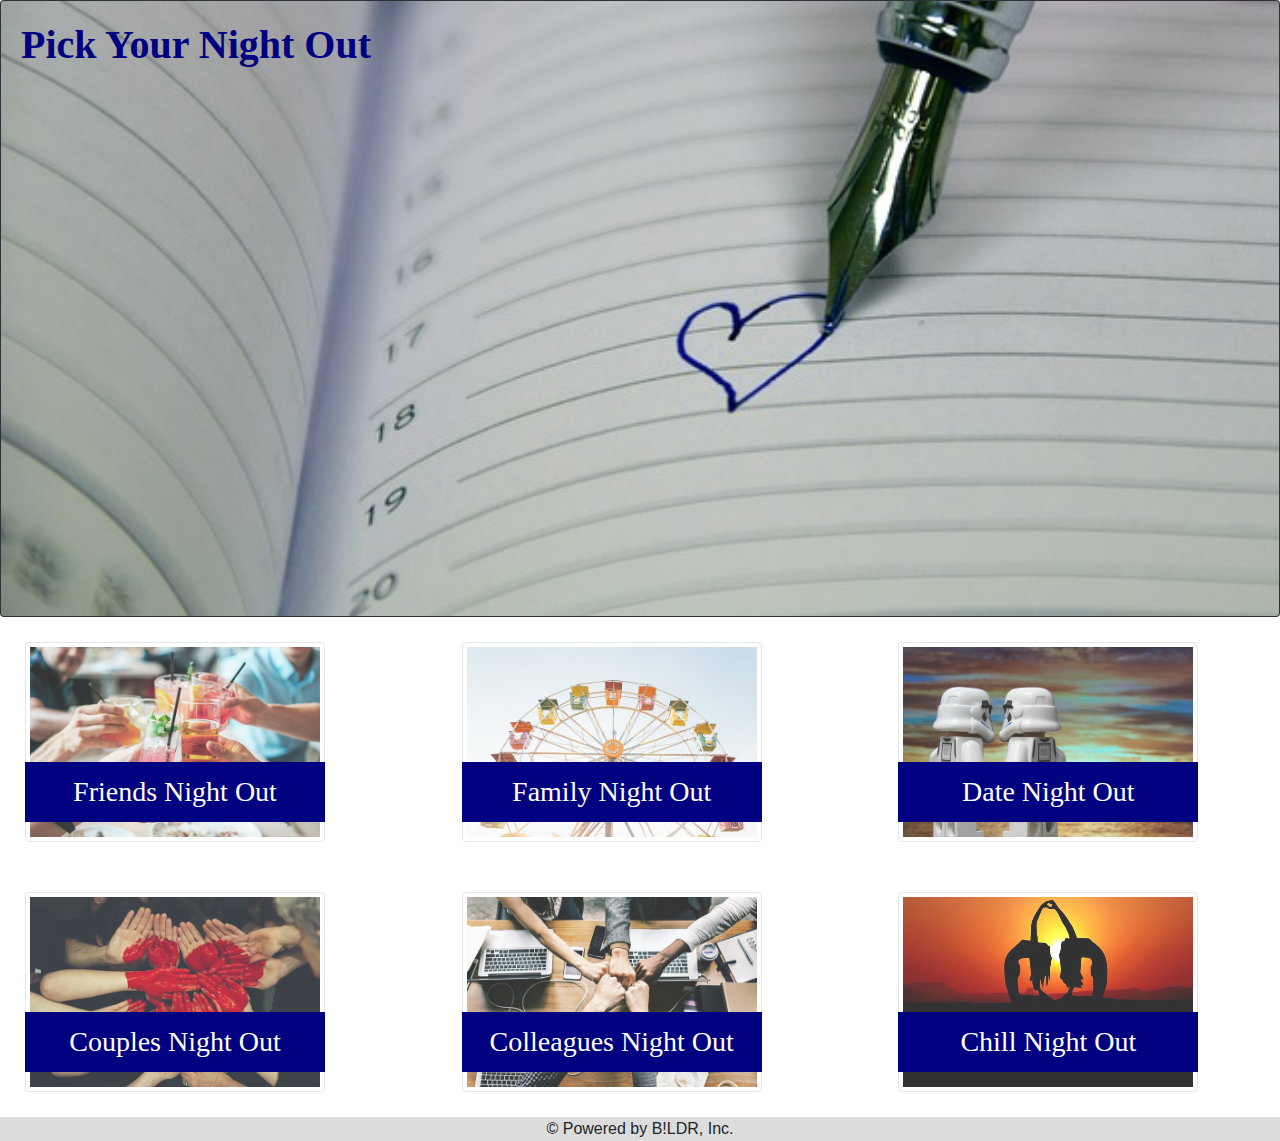
==== index.html @ c1fccd1b "Merge branch 'Devanshi'" ====
<html>
<head>
    <title>Night Out Roulette</title>
    <script src="https://maxcdn.bootstrapcdn.com/bootstrap/4.0.0/js/bootstrap.min.js"></script>
    <link rel="stylesheet" href="https://maxcdn.bootstrapcdn.com/bootstrap/4.0.0/css/bootstrap.min.css">
    <link rel="stylesheet" href="assets/css/style.css">

</head>

<body>
        
        <div class="card bg-dark text-white">
                <img class="card-img" src="assets/images/book-1945499_640.jpg" alt="Card image">
                <div class="card-img-overlay">
                  <h1 class="card-title">Pick Your Night Out</h1>
                </div>
  
              </div>

        <div class="row">
        <!--<section class="main-container">-->
        <div class="col-4">
        <div class="nightOut">
            <a href="FriendsNightOut.html">
            <img src="assets/images/friends.jpg" class="img-thumbnail round" 
            alt="friendsnightout">
            <h3>Friends Night Out</h3></a>
        </div>
        </div>

        <div class="col-4">
        <div class="nightOut">
            <a href="FamilyNightOut.html">
            <img src="assets/images/family.jpg" alt="familynightout" class="img-thumbnail round">
            <h3>Family Night Out</h3></a>
        </div>
        </div>

        <div class="col-4">
        <div class="nightOut">
            <a href="DateNightOut.html">
            <img src="assets/images/date.jpg" class="img-thumbnail round" 
            alt="datenightout">
            <h3>Date Night Out</h3></a>
        </div>
        </div>
    </div>

        <div class="row">
        <div class="col-4">
        <div class="nightOut">
            <a href="CouplesNightOut.html">
            <img src="assets/images/couples.jpg" class="img-thumbnail round" 
            alt="couplesnightout">
            <h3>Couples Night Out</h3></a>
        </div>
        </div>

        <div class="col-4">
        <div class="nightOut">
            <a href="ColleaguesNightOut.html">
            <img src="assets/images/colleagues.jpg" class="img-thumbnail round"
            alt="colleaguesnightout">
            <h3>Colleagues Night Out</h3></a>
        </div>
        </div>

        <div class="col-4">
        <div class="nightOut">
            <a href="ChillNightOut.html">
            <img src="assets/images/chillsunset.jpg" class="img-thumbnail round" 
            alt="chillnightout">
            <h3>Chill Night Out</h3></a>
        </div>
        </div>
        <!-- </section> -->
        </div>

        <footer>
                <div class="footer-container">
                    &copy; Powered by B!LDR, Inc.
                </div>
            </footer>


</body>
</html>
---- assets/css/style.css ----
nav {
    border-bottom: 1px solid gray;
}

.navbar {
    background: transparent;
}

.container {
    width: 100%;
    max-width: 960px;
    margin: 0 auto;
    clear: both;
}

h1, h2, h3 {
    font-family: 'Georgia', Georgia, 'Times New Roman', Times, serif;
    font-weight: 700;
    color: navy;
}


.main-container {
    background: #fff;
    padding: 30px;
    width: 100%; 
    float: left;
    border: 1px solid #ddd;
    
}

.nightOut {
    width: 300px;
    height: 200px;
    overflow: auto;
    position: relative;
 
    margin: 25px;
}

.nightOut:nth-child(even) {
    margin-right: 40px;
}

.nightOut img {
    width: 100%;
    height: 100%;
    opacity: .8;
}

.nightOut h3 {
    border-bottom: 0;
    background: navy;
    color: #fff;
    text-align: center;
    position: absolute;
    bottom: 20px;
    padding:15px;
    width:100%;
    line-height: 30px;
    margin-bottom: 0;
    font-weight: 300;
}

.card-img {
    width: 100%;
    height: 25%;
    color: navy;
}

.card-text {
    float: right;
}

.card-title {
    margin-bottom: 5%;
}

.footer-container {
    width: 100%;
    margin: 0 auto;
    clear: both;
    background: gainsboro;
    text-align: center;
}
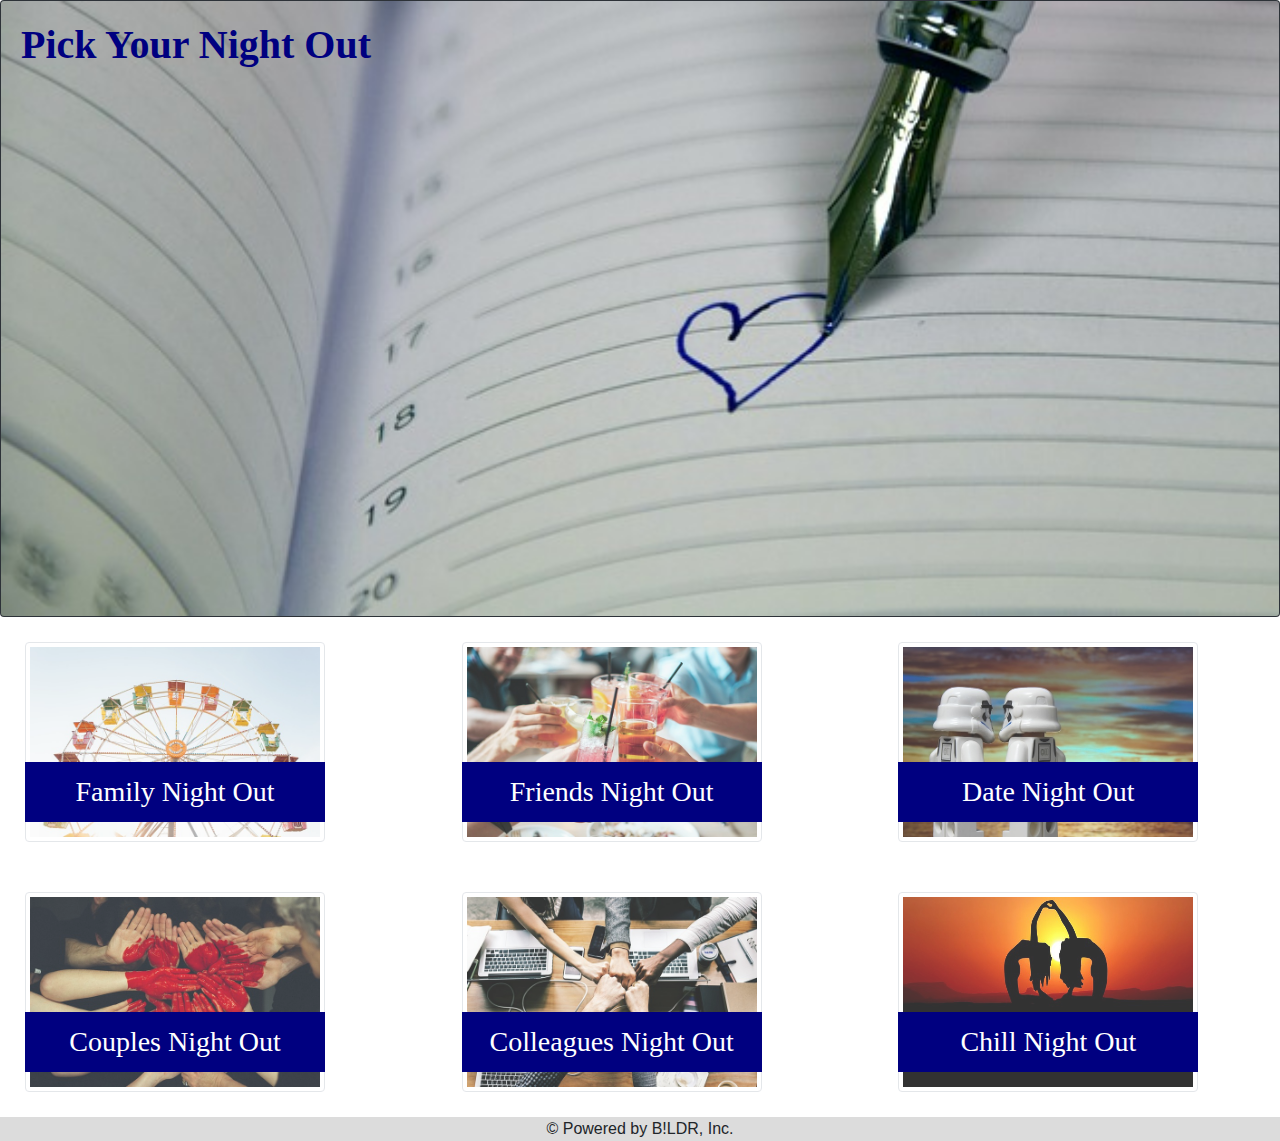
==== commit 85d38ee3: "mergeing done" ====
--- a/index.html
+++ b/index.html
@@ -19,20 +19,21 @@
 
         <div class="row">
         <!--<section class="main-container">-->
+
+        <div class="col-4">
+        <div class="nightOut">
+            <a href="FamilyNightOut.html">
+            <img src="assets/images/family.jpg" alt="familynightout" class="img-thumbnail round">
+            <h3>Family Night Out</h3></a>
+        </div>
+        </div>
+
         <div class="col-4">
         <div class="nightOut">
             <a href="FriendsNightOut.html">
             <img src="assets/images/friends.jpg" class="img-thumbnail round" 
             alt="friendsnightout">
             <h3>Friends Night Out</h3></a>
-        </div>
-        </div>
-
-        <div class="col-4">
-        <div class="nightOut">
-            <a href="FamilyNightOut.html">
-            <img src="assets/images/family.jpg" alt="familynightout" class="img-thumbnail round">
-            <h3>Family Night Out</h3></a>
         </div>
         </div>
 
--- a/assets/css/style.css
+++ b/assets/css/style.css
@@ -1,5 +1,43 @@
+body {
+    
+}
+
+.chillpage {
+    background: #ffffff url("../images/animatedwomanwithballoons.jpg") no-repeat right top;
+    /*background-image: url("../images/girlredballoon.jpg");
+    background-size: cover;*/
+}
+
+.colleaguepage {
+    background: #ffffff url("../images/animatedwomanwithballoons.jpg") no-repeat right top;
+}
+
+.couplespage {
+    background: #ffffff url("../images/animatedwomanwithballoons.jpg") no-repeat right top;
+}
+
+.datepage {
+    background: #ffffff url("../images/animatedwomanwithballoons.jpg") no-repeat right top;
+}
+
+.familypage {
+    background: #ffffff8a url("../images/animatedcarnival.png") no-repeat;
+    background-size: cover;
+}
+
+.friendspage {
+    background: #ffffff url("../images/animatedwomanwithballoons.jpg") no-repeat right top;
+}
+
+/*.otherpages {
+    background: #ffffff url("../images/up-balloons.png") no-repeat right top;
+    
+    margin-right: 0px;
+    
+  }*/
+
 nav {
-    border-bottom: 1px solid gray;
+    border-bottom: 1px solid rgb(173, 172, 172);
 }
 
 .navbar {
@@ -82,4 +120,40 @@
     clear: both;
     background: gainsboro;
     text-align: center;
-}+}
+
+.navbar-brand {
+    font-size: 40px;
+    font-family: 'Franklin Gothic Medium', 'Arial Narrow', Arial, sans-serif;
+    font-weight: bold;
+}
+
+.nav-link {
+    font-weight: bold;
+    font-size: 20px;
+}
+
+#navbar {
+    padding-top: 0px;
+    padding-bottom: 0px;
+}
+/*
+.results {
+    opacity: 0.3;
+
+ }
+
+ #results {
+     color: black;
+ }
+ 
+ #spin {
+   margin-left: 10px;
+ }
+ 
+ .btn {
+    padding-right: 10px;
+    padding-left: 10px;
+    margin-top: 10px;
+    margin-left: 20px;
+ }*/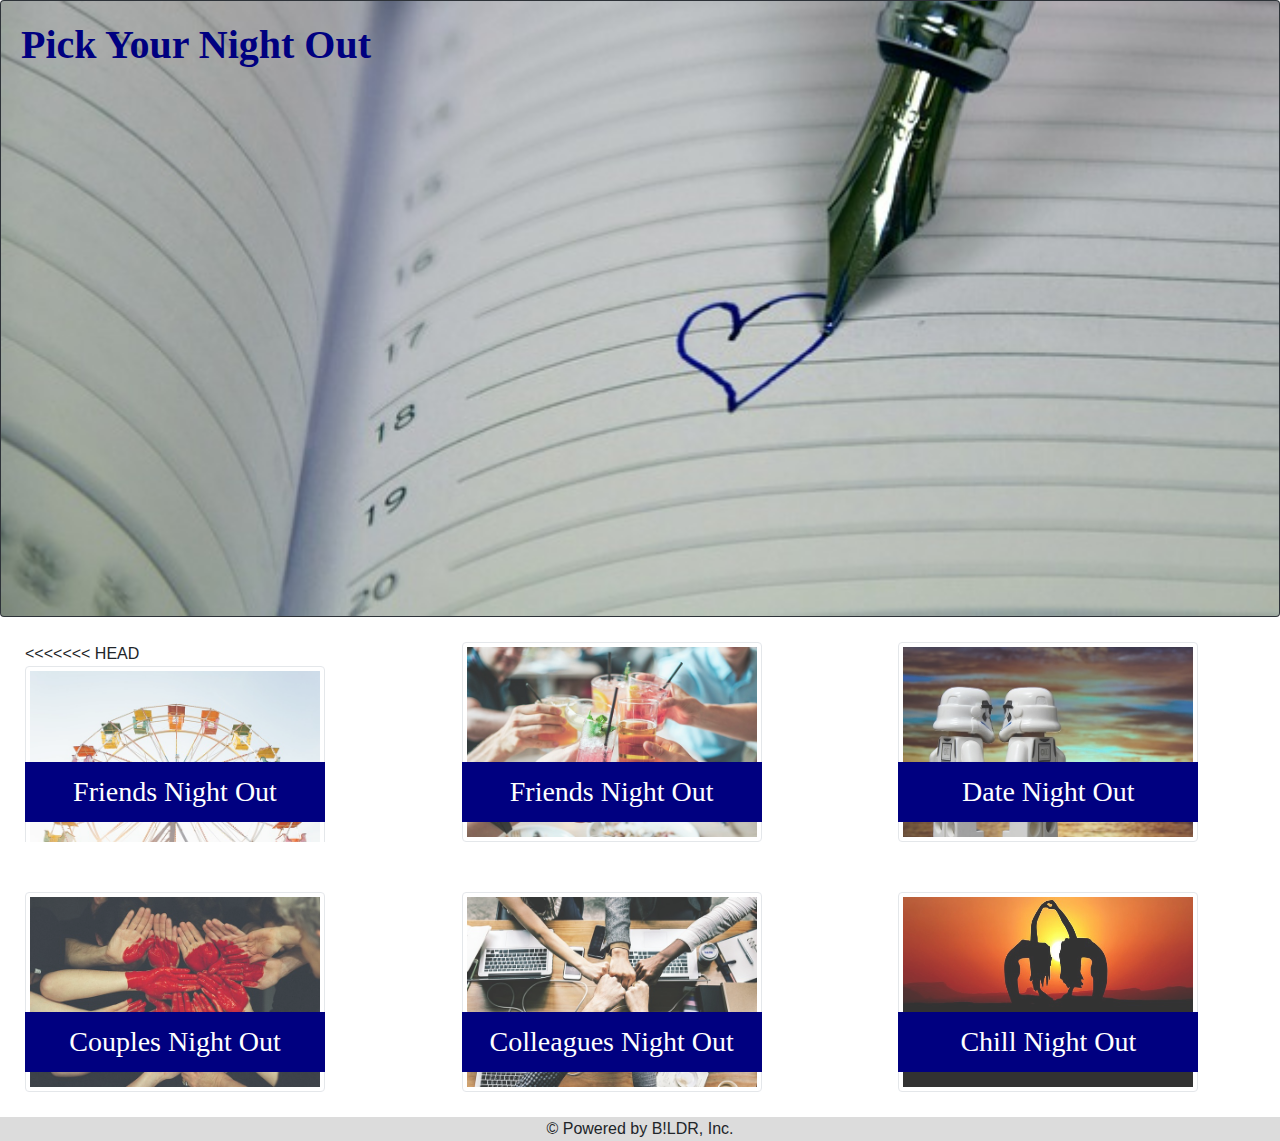
==== commit 0313c2d5: "mergeing with Devanshi done" ====
--- a/index.html
+++ b/index.html
@@ -22,9 +22,15 @@
 
         <div class="col-4">
         <div class="nightOut">
+<<<<<<< HEAD
             <a href="FamilyNightOut.html">
             <img src="assets/images/family.jpg" alt="familynightout" class="img-thumbnail round">
             <h3>Family Night Out</h3></a>
+=======
+            <a href="FriendsNightOut.html">
+            <img src="assets/images/friends.jpg" class="img-thumbnail round" alt="friendsnightout" data-array="friends">
+            <h3>Friends Night Out</h3></a>
+>>>>>>> c6b4b4169bde5e1c7557cefdbc4988f108c59ea7
         </div>
         </div>
 
--- a/assets/css/style.css
+++ b/assets/css/style.css
@@ -3,17 +3,17 @@
 }
 
 .chillpage {
-    background: #ffffff url("../images/animatedwomanwithballoons.jpg") no-repeat right top;
+    background: #ffffff url("../images/knitting.jpg") no-repeat right top;
     /*background-image: url("../images/girlredballoon.jpg");
     background-size: cover;*/
 }
 
 .colleaguepage {
-    background: #ffffff url("../images/animatedwomanwithballoons.jpg") no-repeat right top;
+    background: #ffffff url("../images/guyinoffice.png") no-repeat right top;
 }
 
 .couplespage {
-    background: #ffffff url("../images/animatedwomanwithballoons.jpg") no-repeat right top;
+    background: #ffffff url("../images/champagne.jpg") no-repeat right top;
 }
 
 .datepage {
@@ -26,7 +26,7 @@
 }
 
 .friendspage {
-    background: #ffffff url("../images/animatedwomanwithballoons.jpg") no-repeat right top;
+    background: #ffffff url("../images/guybeer.png") no-repeat right top;
 }
 
 /*.otherpages {
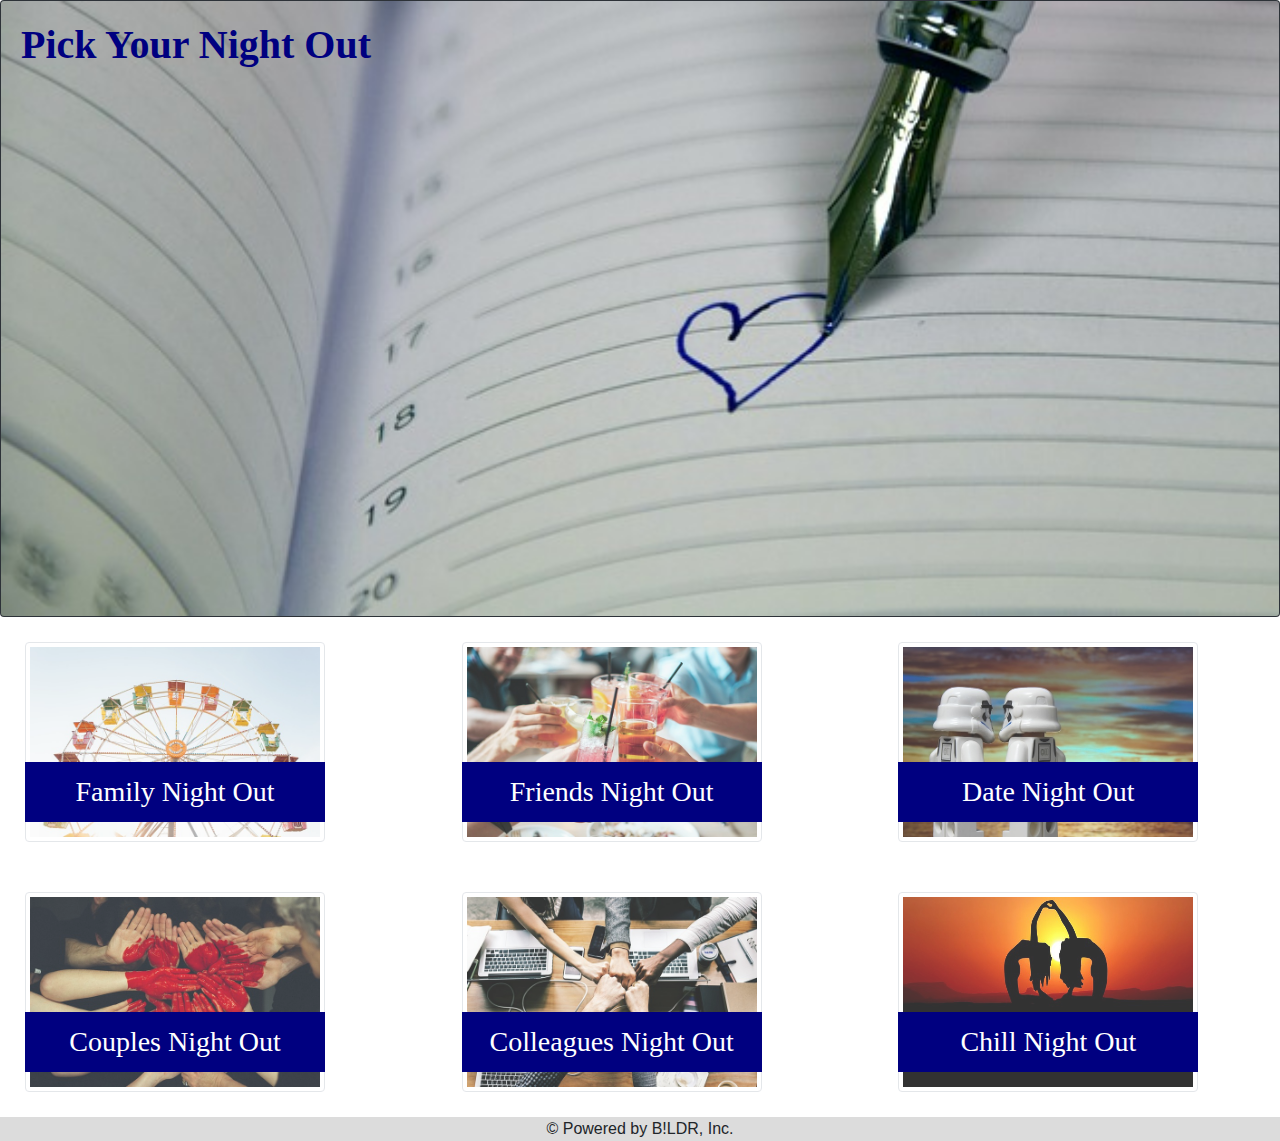
==== commit 458972e3: "My code merged with Devanshi's code" ====
--- a/index.html
+++ b/index.html
@@ -22,15 +22,9 @@
 
         <div class="col-4">
         <div class="nightOut">
-<<<<<<< HEAD
             <a href="FamilyNightOut.html">
             <img src="assets/images/family.jpg" alt="familynightout" class="img-thumbnail round">
             <h3>Family Night Out</h3></a>
-=======
-            <a href="FriendsNightOut.html">
-            <img src="assets/images/friends.jpg" class="img-thumbnail round" alt="friendsnightout" data-array="friends">
-            <h3>Friends Night Out</h3></a>
->>>>>>> c6b4b4169bde5e1c7557cefdbc4988f108c59ea7
         </div>
         </div>
 
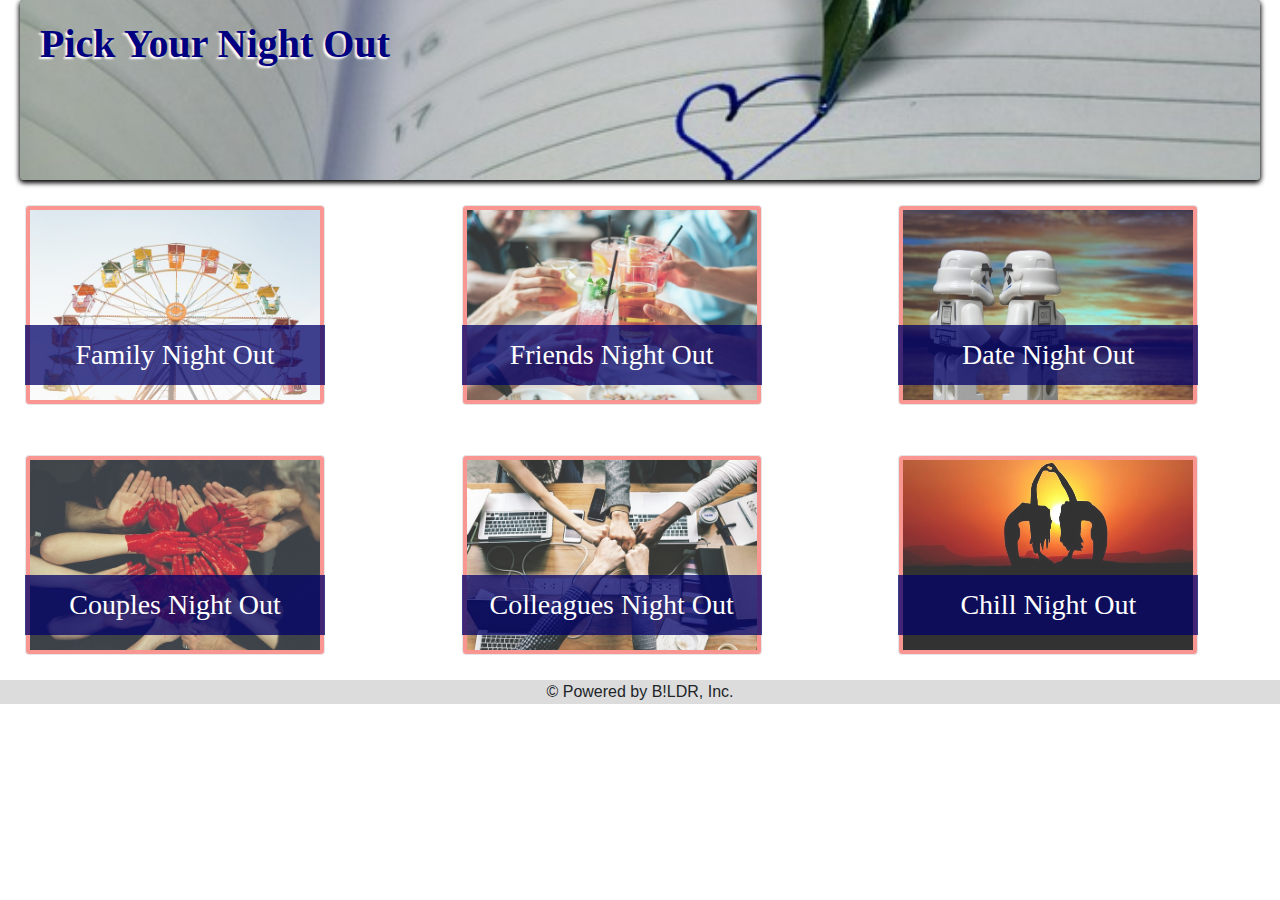
==== commit dee17483: "all changes merged" ====
--- a/index.html
+++ b/index.html
@@ -9,7 +9,7 @@
 
 <body>
         
-        <div class="card bg-dark text-white">
+        <div class="card homenight bg-dark text-white">
                 <img class="card-img" src="assets/images/book-1945499_640.jpg" alt="Card image">
                 <div class="card-img-overlay">
                   <h1 class="card-title">Pick Your Night Out</h1>
@@ -23,7 +23,8 @@
         <div class="col-4">
         <div class="nightOut">
             <a href="FamilyNightOut.html">
-            <img src="assets/images/family.jpg" alt="familynightout" class="img-thumbnail round">
+            <img src="assets/images/family.jpg" alt="familynightout" class="img-thumbnail round"
+            alt="familynightout">
             <h3>Family Night Out</h3></a>
         </div>
         </div>
--- a/assets/css/style.css
+++ b/assets/css/style.css
@@ -1,19 +1,17 @@
-body {
-    
-}
-
+/*--------------------------------Pages Backgrounds-------------------------------------------------------*/
 .chillpage {
     background: #ffffff url("../images/knitting.jpg") no-repeat right top;
-    /*background-image: url("../images/girlredballoon.jpg");
-    background-size: cover;*/
+    background-size: 40% 100%;
 }
 
 .colleaguepage {
-    background: #ffffff url("../images/guyinoffice.png") no-repeat right top;
-}
+    background: #ffffff url("../images/colleagues3.png") no-repeat right top;
+    background-size: 45%;
+} 
 
 .couplespage {
-    background: #ffffff url("../images/champagne.jpg") no-repeat right top;
+    background: #ffffff url("../images/Peoplesingingkaraoke.png") no-repeat right top;
+    background-size: 45%;
 }
 
 .datepage {
@@ -21,43 +19,72 @@
 }
 
 .familypage {
-    background: #ffffff8a url("../images/animatedcarnival.png") no-repeat;
-    background-size: cover;
+    background: #ffffff url("../images/family1.png") no-repeat right top;
 }
 
 .friendspage {
-    background: #ffffff url("../images/guybeer.png") no-repeat right top;
+    background: #ffffff url("../images/friendskaraoking.png") no-repeat right top;
+    background-size: 45%;
 }
-
-/*.otherpages {
-    background: #ffffff url("../images/up-balloons.png") no-repeat right top;
-    
-    margin-right: 0px;
-    
-  }*/
-
+/*-----------------------------------------------Navigation Bar----------------------------------------------------*/
 nav {
     border-bottom: 1px solid rgb(173, 172, 172);
 }
-
 .navbar {
-    background: transparent;
+    background-color: rgb(250, 125, 120);
+    box-shadow: 0 2px 1px 1px rgba(2, 2, 105, 0.16), 0 0 0 1px rgba(2, 2, 105, 0.08);
+    padding-top: 1px;
+    padding-bottom: 1px;
+   /* background: transparent;*/
+   color: white;
+}
+.navbar-light .navbar-brand {
+    color: white;
+    text-shadow: -2px 2px 2px rgba(2, 2, 105, 0.747);
+}
+.navbar-light .navbar-nav .nav-link {
+    color: white;
+    text-shadow: -1px 2px 2px rgba(2, 2, 105, 0.747);
+}
+.navbar-brand {
+    font-size: 40px;
+    font-family: 'Franklin Gothic Medium', 'Arial Narrow', Arial, sans-serif;
+    font-weight: bold;   
+}
+.nav-link {
+    font-weight: bold;
+    font-size: 20px;
+}
+.otherpages {
+    margin-right: 0px;
+}
+.btn-secondary {
+    background-color: rgba(2, 2, 105, 0.747);
 }
 
+
+/*------------------------------------------------Index styling------------------------------------------------------*/
 .container {
     width: 100%;
     max-width: 960px;
     margin: 0 auto;
     clear: both;
 }
-
 h1, h2, h3 {
     font-family: 'Georgia', Georgia, 'Times New Roman', Times, serif;
     font-weight: 700;
     color: navy;
 }
+.homenight {
+    border: none;
+    box-shadow: 0px 2px 5px 1px black;
+    margin: auto 20px auto 20px;
+    height: 20%;
+}
 
-
+h1 {
+    text-shadow: -2px 2px 2px white;
+}
 .main-container {
     background: #fff;
     padding: 30px;
@@ -66,7 +93,6 @@
     border: 1px solid #ddd;
     
 }
-
 .nightOut {
     width: 300px;
     height: 200px;
@@ -75,20 +101,17 @@
  
     margin: 25px;
 }
-
 .nightOut:nth-child(even) {
     margin-right: 40px;
 }
-
 .nightOut img {
     width: 100%;
     height: 100%;
     opacity: .8;
 }
-
 .nightOut h3 {
     border-bottom: 0;
-    background: navy;
+    background: rgba(2, 2, 105, 0.747);
     color: #fff;
     text-align: center;
     position: absolute;
@@ -99,21 +122,21 @@
     margin-bottom: 0;
     font-weight: 300;
 }
-
 .card-img {
     width: 100%;
-    height: 25%;
+    height: 100%;
+    object-fit: cover;
     color: navy;
 }
-
+.img-thumbnail {
+    background-color: rgb(250, 125, 120);
+}
 .card-text {
     float: right;
 }
-
 .card-title {
     margin-bottom: 5%;
 }
-
 .footer-container {
     width: 100%;
     margin: 0 auto;
@@ -122,38 +145,29 @@
     text-align: center;
 }
 
-.navbar-brand {
-    font-size: 40px;
-    font-family: 'Franklin Gothic Medium', 'Arial Narrow', Arial, sans-serif;
-    font-weight: bold;
-}
-
-.nav-link {
-    font-weight: bold;
-    font-size: 20px;
-}
-
-#navbar {
-    padding-top: 0px;
-    padding-bottom: 0px;
-}
-/*
-.results {
-    opacity: 0.3;
-
+.resultsRoulette {
+    width: 100%;
+    margin: 25px;
  }
 
+
  #results {
-     color: black;
+     padding: 20px;
  }
- 
- #spin {
-   margin-left: 10px;
- }
- 
- .btn {
-    padding-right: 10px;
-    padding-left: 10px;
-    margin-top: 10px;
-    margin-left: 20px;
- }*/+
+ #displayBelow {
+     clear: both;
+     margin-top: 40px;
+     margin-left: 30px;
+     font-weight: bold;
+     color: red;
+     font-family: Arial, Helvetica, sans-serif;
+     animation:blinkingText 0.8s infinite;
+     font-size: 20px;
+}
+@keyframes blinkingText{
+    0%{     color:red;    }
+    50%{    color: transparent; }
+    100%{   color:red;    }
+}
+ 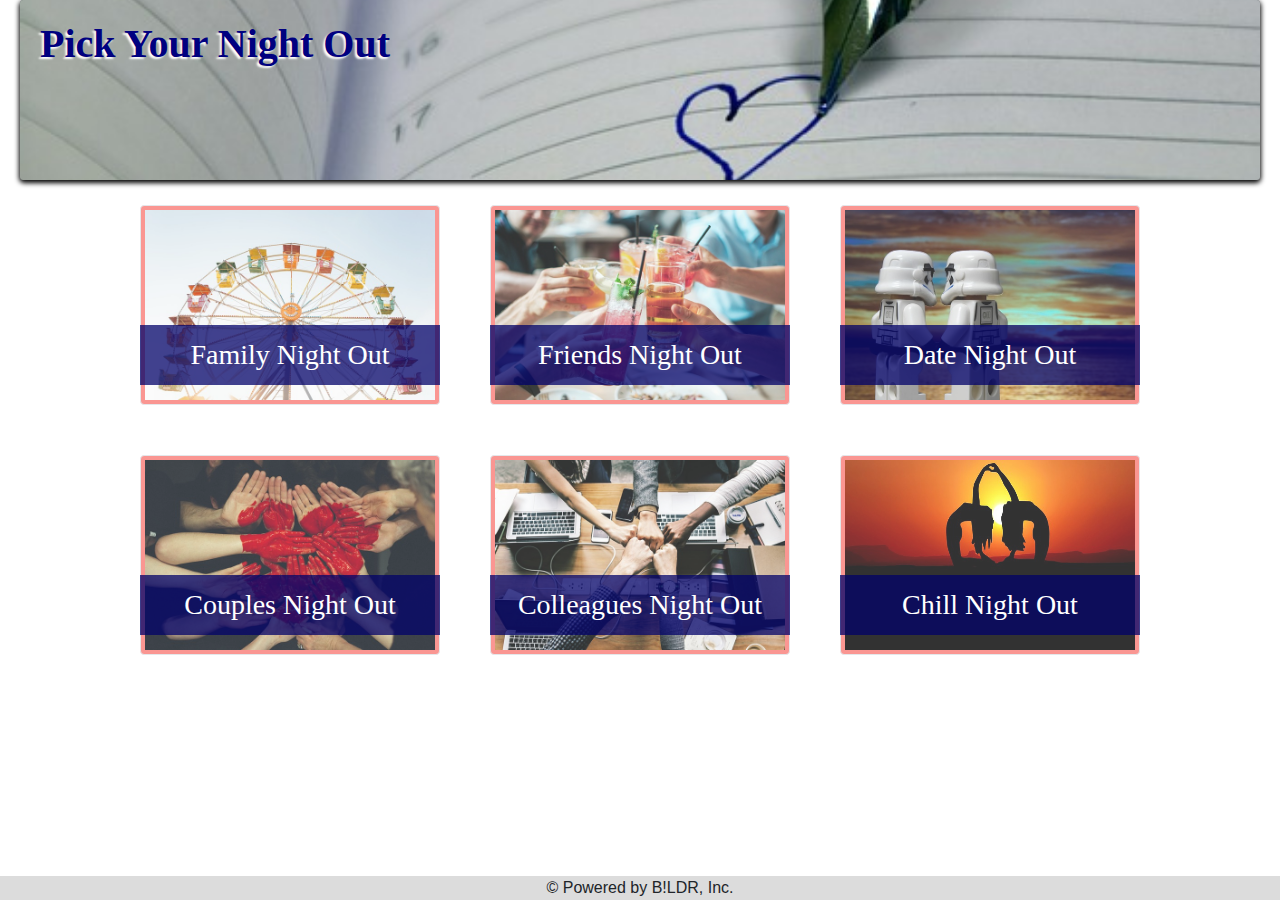
==== commit 3aefc78c: "updated index responsiveness" ====
--- a/index.html
+++ b/index.html
@@ -17,10 +17,10 @@
   
               </div>
 
-        <div class="row">
+        <div class="row justify-content-md-center">
         <!--<section class="main-container">-->
 
-        <div class="col-4">
+        <div class=".col-sm-1 .col-md-2 .col-lg-4">
         <div class="nightOut">
             <a href="FamilyNightOut.html">
             <img src="assets/images/family.jpg" alt="familynightout" class="img-thumbnail round"
@@ -29,7 +29,7 @@
         </div>
         </div>
 
-        <div class="col-4">
+        <div class=".col-sm-1 .col-md-2 .col-lg-4">
         <div class="nightOut">
             <a href="FriendsNightOut.html">
             <img src="assets/images/friends.jpg" class="img-thumbnail round" 
@@ -38,7 +38,7 @@
         </div>
         </div>
 
-        <div class="col-4">
+        <div class=".col-sm-1 .col-md-2 .col-lg-4">
         <div class="nightOut">
             <a href="DateNightOut.html">
             <img src="assets/images/date.jpg" class="img-thumbnail round" 
@@ -46,10 +46,9 @@
             <h3>Date Night Out</h3></a>
         </div>
         </div>
-    </div>
 
-        <div class="row">
-        <div class="col-4">
+
+        <div class=".col-sm-1 .col-md-2 .col-lg-4">
         <div class="nightOut">
             <a href="CouplesNightOut.html">
             <img src="assets/images/couples.jpg" class="img-thumbnail round" 
@@ -58,7 +57,7 @@
         </div>
         </div>
 
-        <div class="col-4">
+        <div class=".col-sm-1 .col-md-2 .col-lg-4">
         <div class="nightOut">
             <a href="ColleaguesNightOut.html">
             <img src="assets/images/colleagues.jpg" class="img-thumbnail round"
@@ -67,7 +66,7 @@
         </div>
         </div>
 
-        <div class="col-4">
+        <div class=".col-sm-1 .col-md-2 .col-lg-4">
         <div class="nightOut">
             <a href="ChillNightOut.html">
             <img src="assets/images/chillsunset.jpg" class="img-thumbnail round" 
@@ -75,8 +74,9 @@
             <h3>Chill Night Out</h3></a>
         </div>
         </div>
-        <!-- </section> -->
+    <!--</section>-->
         </div>
+        
 
         <footer>
                 <div class="footer-container">
--- a/assets/css/style.css
+++ b/assets/css/style.css
@@ -136,13 +136,16 @@
 }
 .card-title {
     margin-bottom: 5%;
+    height: 20%;
 }
 .footer-container {
     width: 100%;
     margin: 0 auto;
-    clear: both;
     background: gainsboro;
     text-align: center;
+    position: fixed;
+    bottom: 0;
+
 }
 
 .resultsRoulette {
@@ -170,4 +173,4 @@
     50%{    color: transparent; }
     100%{   color:red;    }
 }
- + 
